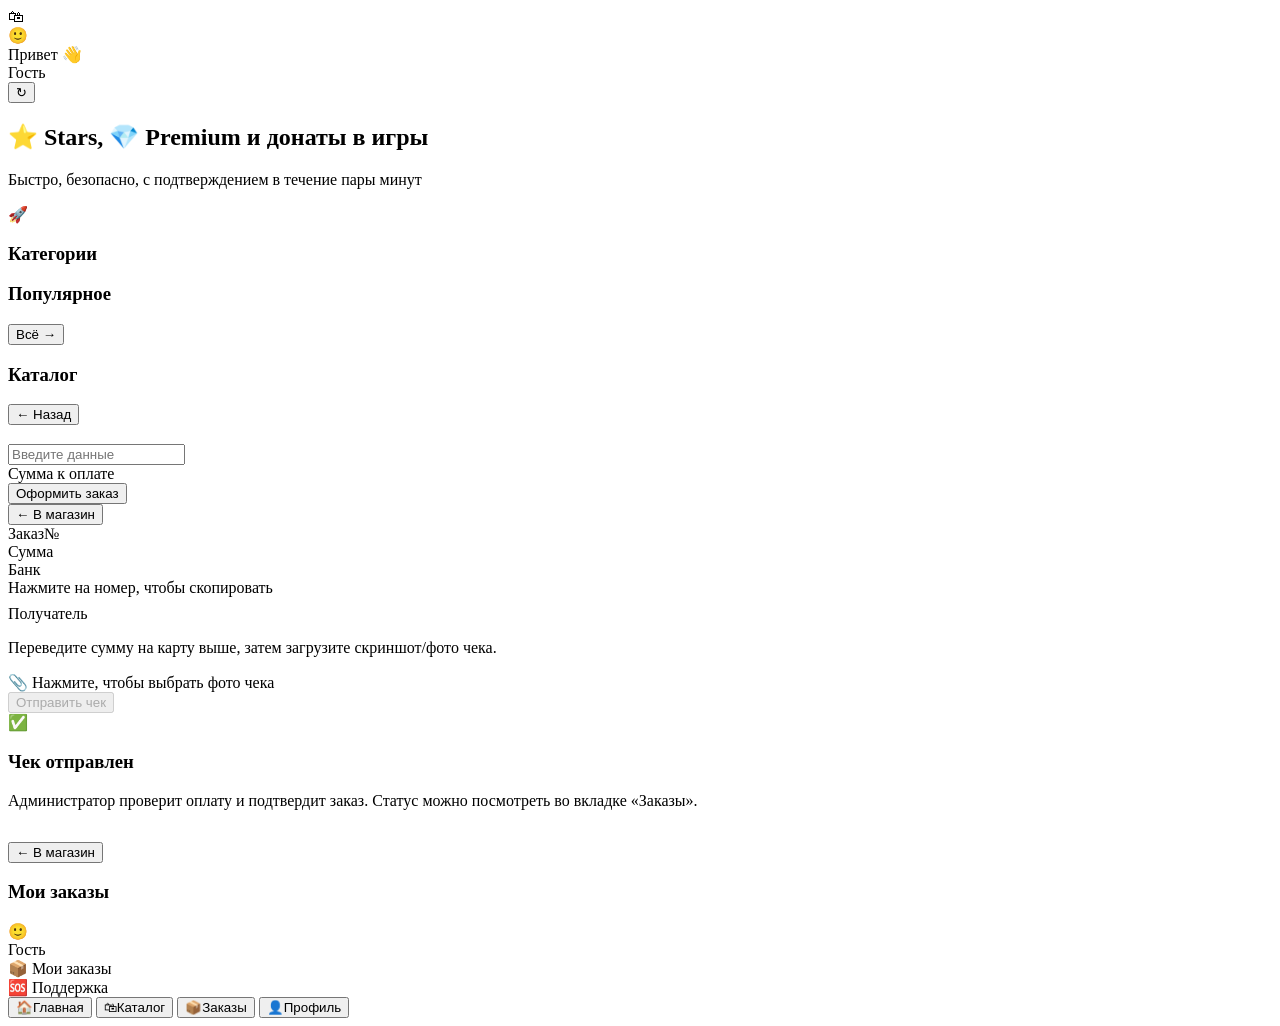
==== webapp/static/index.html @ 7ec76e39 "Redesign Mini App UI to match modern top-up shop style Replace the plain single-screen catalog with " ====
<!doctype html>
<html lang="ru">
<head>
  <meta charset="utf-8">
  <meta name="viewport" content="width=device-width, initial-scale=1, viewport-fit=cover">
  <title>Магазин</title>
  <link rel="stylesheet" href="/style.css">
  <script src="https://telegram.org/js/telegram-web-app.js"></script>
</head>
<body>

  <div id="splash">
    <div class="logo-circle">🛍</div>
    <div class="spinner"></div>
  </div>

  <div id="app" class="hidden">

    <div class="topbar">
      <div class="topbar-user">
        <div class="avatar" id="topbar-avatar">🙂</div>
        <div>
          <div class="topbar-greeting">Привет 👋</div>
          <div class="topbar-name" id="topbar-name">Гость</div>
        </div>
      </div>
      <button class="icon-btn" id="btn-refresh">↻</button>
    </div>

    <!-- HOME -->
    <div id="screen-home" class="screen">
      <div class="banner">
        <h2>⭐ Stars, 💎 Premium и донаты в игры</h2>
        <p>Быстро, безопасно, с подтверждением в течение пары минут</p>
        <div class="banner-emoji">🚀</div>
      </div>

      <div class="section-header">
        <h3>Категории</h3>
      </div>
      <div id="home-categories" class="cat-grid"></div>

      <div class="section-header">
        <h3>Популярное</h3>
        <button class="section-link" data-nav="catalog">Всё →</button>
      </div>
      <div id="home-popular" class="product-grid"></div>
    </div>

    <!-- CATALOG -->
    <div id="screen-catalog" class="screen hidden">
      <div class="section-header" style="margin-top:0;">
        <h3>Каталог</h3>
      </div>
      <div id="tabs" class="tabs"></div>
      <div id="products" class="product-grid"></div>
    </div>

    <!-- ORDER (recipient) -->
    <div id="screen-order" class="screen hidden">
      <button class="back-link" data-back="catalog">← Назад</button>
      <div class="panel">
        <h3 id="order-title" style="margin-bottom:10px;"></h3>
        <div id="order-recipient-field" class="field hidden">
          <label id="order-recipient-label"></label>
          <input id="order-recipient-input" type="text" placeholder="Введите данные">
        </div>
        <div class="row"><span class="label">Сумма к оплате</span><span class="value" id="order-price"></span></div>
      </div>
      <button id="btn-create-order" class="primary-btn">Оформить заказ</button>
    </div>

    <!-- PAYMENT -->
    <div id="screen-payment" class="screen hidden">
      <button class="back-link" data-back="home">← В магазин</button>
      <div class="panel">
        <div class="row"><span class="label">Заказ</span><span class="value">№<span id="pay-order-id"></span></span></div>
        <div class="row"><span class="label">Сумма</span><span class="value" id="pay-amount"></span></div>
      </div>
      <div class="panel">
        <div class="row"><span class="label">Банк</span><span class="value" id="pay-bank"></span></div>
        <div class="card-number" id="pay-card-number"></div>
        <div class="copy-hint">Нажмите на номер, чтобы скопировать</div>
        <div class="row" style="margin-top:8px;"><span class="label">Получатель</span><span class="value" id="pay-holder"></span></div>
      </div>
      <p class="muted">Переведите сумму на карту выше, затем загрузите скриншот/фото чека.</p>
      <div class="upload-box" id="upload-box">
        📎 Нажмите, чтобы выбрать фото чека
        <input type="file" id="receipt-input" accept="image/*" style="display:none">
      </div>
      <button id="btn-send-receipt" class="primary-btn" disabled>Отправить чек</button>
    </div>

    <!-- DONE -->
    <div id="screen-done" class="screen hidden">
      <div class="status-banner">
        <div class="big-emoji">✅</div>
        <h3>Чек отправлен</h3>
        <p class="muted">Администратор проверит оплату и подтвердит заказ. Статус можно посмотреть во вкладке «Заказы».</p>
      </div>
      <button class="back-link" data-back="home" style="margin-top:16px;">← В магазин</button>
    </div>

    <!-- ORDERS -->
    <div id="screen-orders" class="screen hidden">
      <div class="section-header" style="margin-top:0;">
        <h3>Мои заказы</h3>
      </div>
      <div id="orders-list"></div>
    </div>

    <!-- PROFILE -->
    <div id="screen-profile" class="screen hidden">
      <div class="profile-header">
        <div class="avatar" id="profile-avatar">🙂</div>
        <div class="name" id="profile-name">Гость</div>
        <div class="username" id="profile-username"></div>
      </div>
      <div class="profile-actions">
        <div class="profile-action" data-nav="orders"><span class="emoji">📦</span> Мои заказы</div>
        <div class="profile-action" id="btn-support"><span class="emoji">🆘</span> Поддержка</div>
      </div>
    </div>

  </div>

  <div class="bottom-nav">
    <button class="nav-btn active" data-nav="home"><span class="nav-emoji">🏠</span>Главная</button>
    <button class="nav-btn" data-nav="catalog"><span class="nav-emoji">🛍</span>Каталог</button>
    <button class="nav-btn" data-nav="orders"><span class="nav-emoji">📦</span>Заказы</button>
    <button class="nav-btn" data-nav="profile"><span class="nav-emoji">👤</span>Профиль</button>
  </div>

  <script src="/app.js"></script>
</body>
</html>
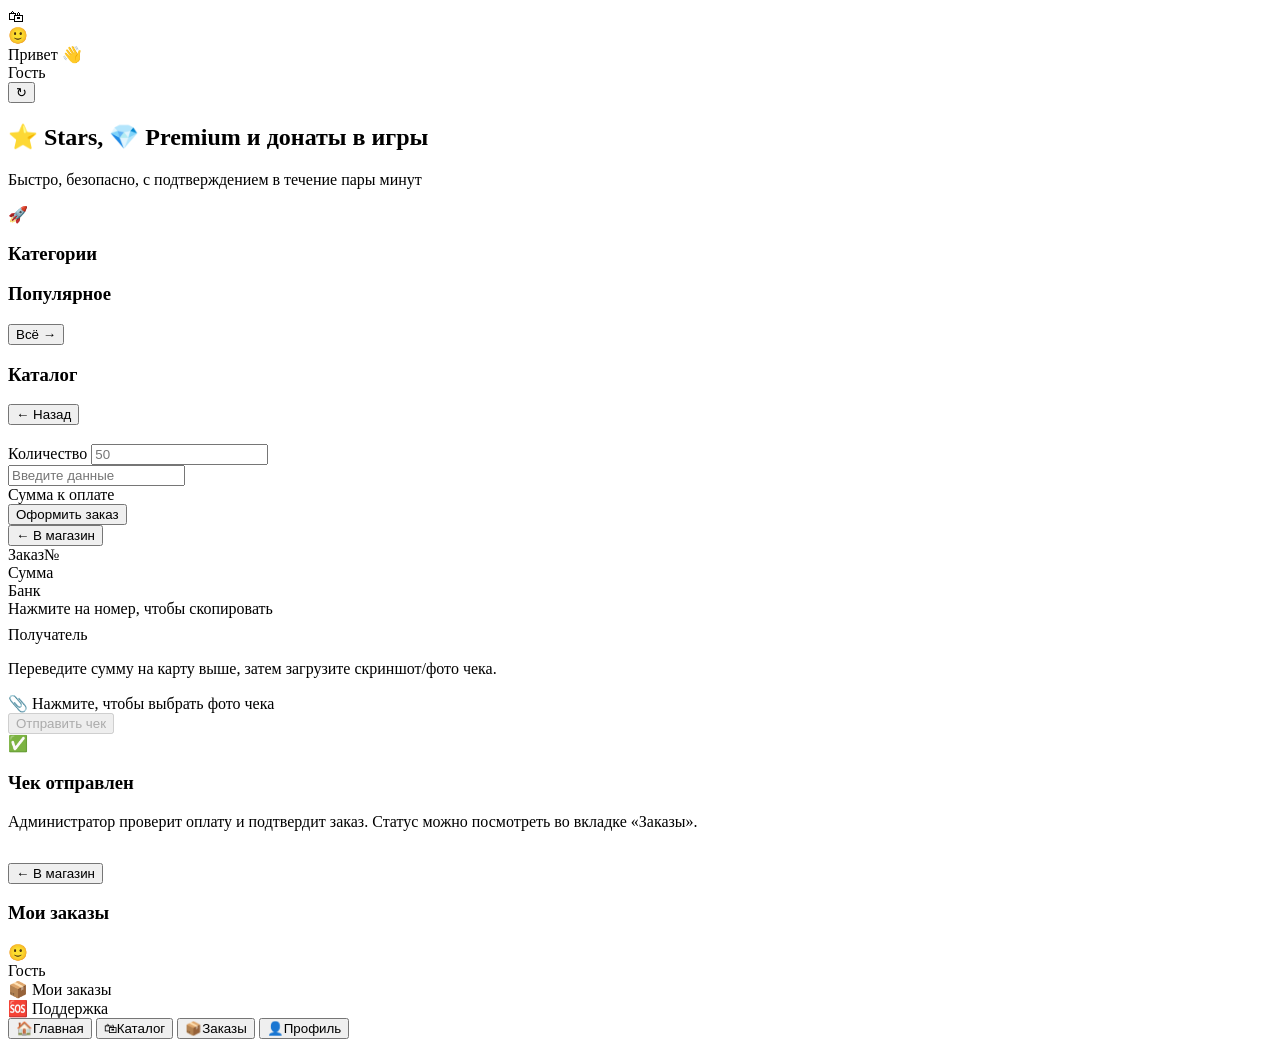
==== commit 339d1e3b: "Add variable-quantity pricing (Stars) and update Premium prices Stars are sold from 50 pcs upward at" ====
--- a/webapp/static/index.html
+++ b/webapp/static/index.html
@@ -4,7 +4,7 @@
   <meta charset="utf-8">
   <meta name="viewport" content="width=device-width, initial-scale=1, viewport-fit=cover">
   <title>Магазин</title>
-  <link rel="stylesheet" href="/style.css">
+  <link rel="stylesheet" href="/style.css?v=3">
   <script src="https://telegram.org/js/telegram-web-app.js"></script>
 </head>
 <body>
@@ -61,6 +61,10 @@
       <button class="back-link" data-back="catalog">← Назад</button>
       <div class="panel">
         <h3 id="order-title" style="margin-bottom:10px;"></h3>
+        <div id="order-quantity-field" class="field hidden">
+          <label id="order-quantity-label">Количество</label>
+          <input id="order-quantity-input" type="number" inputmode="numeric" placeholder="50">
+        </div>
         <div id="order-recipient-field" class="field hidden">
           <label id="order-recipient-label"></label>
           <input id="order-recipient-input" type="text" placeholder="Введите данные">
@@ -131,6 +135,6 @@
     <button class="nav-btn" data-nav="profile"><span class="nav-emoji">👤</span>Профиль</button>
   </div>
 
-  <script src="/app.js"></script>
+  <script src="/app.js?v=3"></script>
 </body>
 </html>
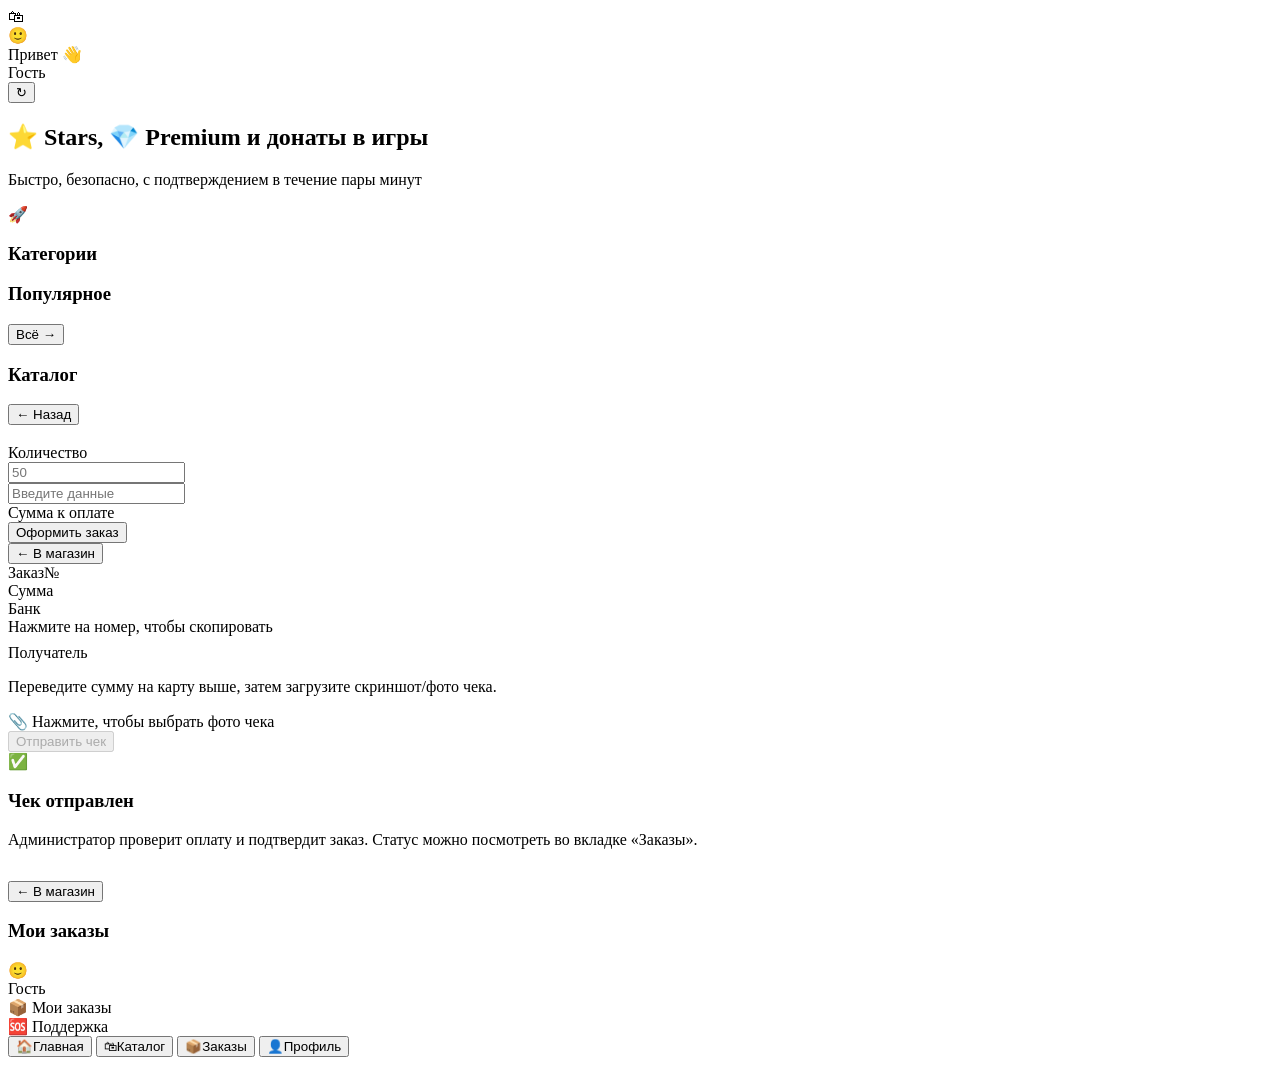
==== commit eaa3ef45: "Add quick quantity presets for Stars and fix bottom nav overlap Quantity picker for variable-price p" ====
--- a/webapp/static/index.html
+++ b/webapp/static/index.html
@@ -4,7 +4,7 @@
   <meta charset="utf-8">
   <meta name="viewport" content="width=device-width, initial-scale=1, viewport-fit=cover">
   <title>Магазин</title>
-  <link rel="stylesheet" href="/style.css?v=3">
+  <link rel="stylesheet" href="/style.css?v=4">
   <script src="https://telegram.org/js/telegram-web-app.js"></script>
 </head>
 <body>
@@ -63,6 +63,7 @@
         <h3 id="order-title" style="margin-bottom:10px;"></h3>
         <div id="order-quantity-field" class="field hidden">
           <label id="order-quantity-label">Количество</label>
+          <div id="qty-presets" class="qty-presets"></div>
           <input id="order-quantity-input" type="number" inputmode="numeric" placeholder="50">
         </div>
         <div id="order-recipient-field" class="field hidden">
@@ -135,6 +136,6 @@
     <button class="nav-btn" data-nav="profile"><span class="nav-emoji">👤</span>Профиль</button>
   </div>
 
-  <script src="/app.js?v=3"></script>
+  <script src="/app.js?v=4"></script>
 </body>
 </html>
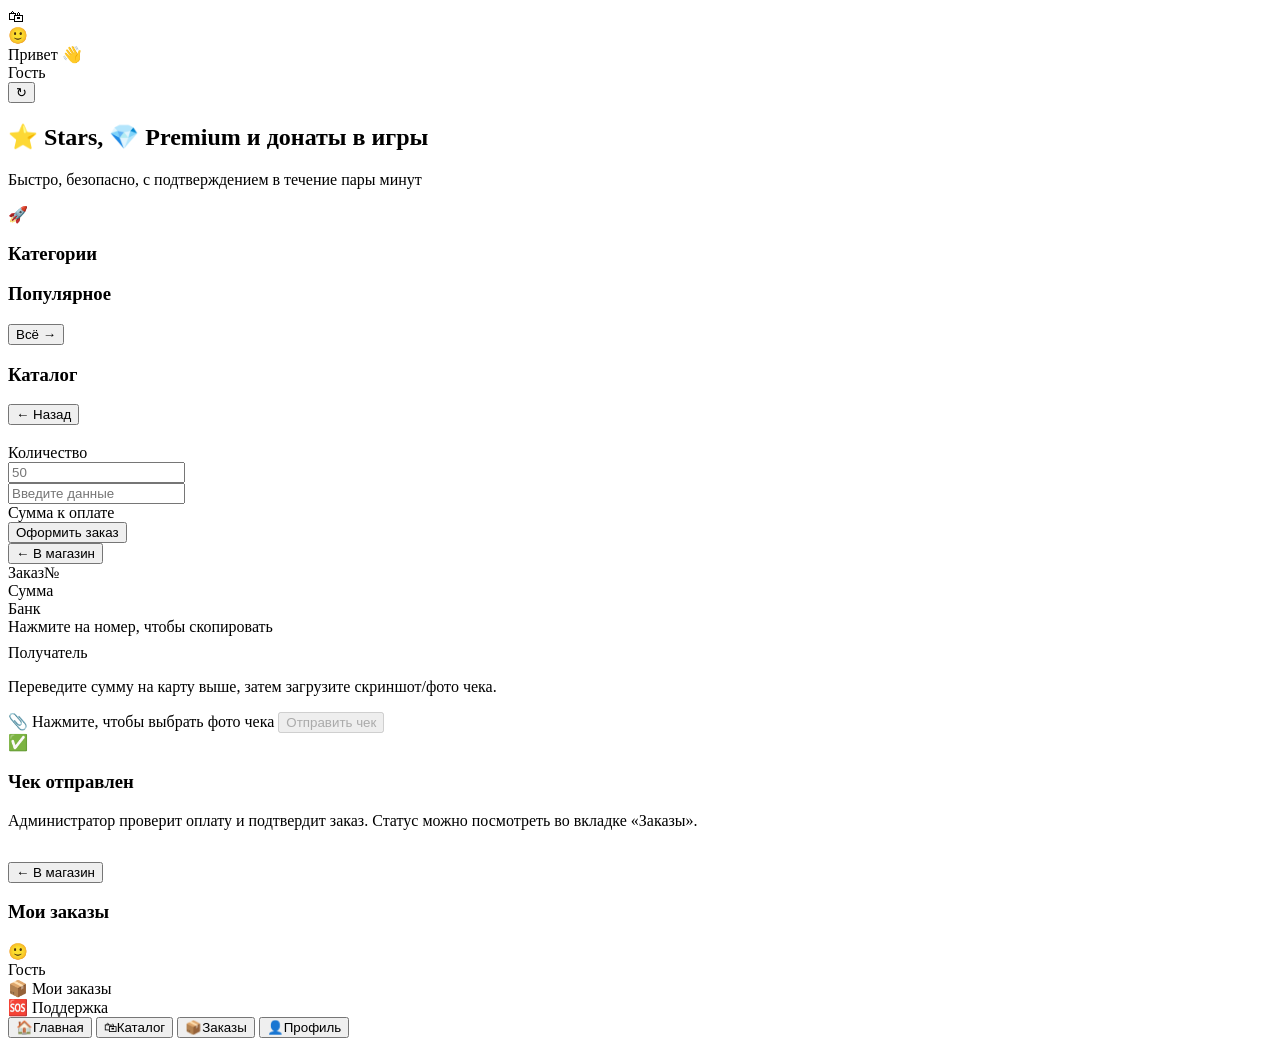
==== commit 1e013f6c: "Fix receipt upload not opening the file picker in Telegram WebView Triggering a hidden <input type="" ====
--- a/webapp/static/index.html
+++ b/webapp/static/index.html
@@ -4,7 +4,7 @@
   <meta charset="utf-8">
   <meta name="viewport" content="width=device-width, initial-scale=1, viewport-fit=cover">
   <title>Магазин</title>
-  <link rel="stylesheet" href="/style.css?v=4">
+  <link rel="stylesheet" href="/style.css?v=6">
   <script src="https://telegram.org/js/telegram-web-app.js"></script>
 </head>
 <body>
@@ -15,6 +15,7 @@
   </div>
 
   <div id="app" class="hidden">
+   <div id="scroll-area">
 
     <div class="topbar">
       <div class="topbar-user">
@@ -89,10 +90,10 @@
         <div class="row" style="margin-top:8px;"><span class="label">Получатель</span><span class="value" id="pay-holder"></span></div>
       </div>
       <p class="muted">Переведите сумму на карту выше, затем загрузите скриншот/фото чека.</p>
-      <div class="upload-box" id="upload-box">
+      <label class="upload-box" id="upload-box" for="receipt-input">
         📎 Нажмите, чтобы выбрать фото чека
-        <input type="file" id="receipt-input" accept="image/*" style="display:none">
-      </div>
+      </label>
+      <input type="file" id="receipt-input" accept="image/*" style="position:absolute; width:1px; height:1px; opacity:0; pointer-events:none;">
       <button id="btn-send-receipt" class="primary-btn" disabled>Отправить чек</button>
     </div>
 
@@ -127,15 +128,16 @@
       </div>
     </div>
 
-  </div>
+   </div>
 
-  <div class="bottom-nav">
+   <div class="bottom-nav">
     <button class="nav-btn active" data-nav="home"><span class="nav-emoji">🏠</span>Главная</button>
     <button class="nav-btn" data-nav="catalog"><span class="nav-emoji">🛍</span>Каталог</button>
     <button class="nav-btn" data-nav="orders"><span class="nav-emoji">📦</span>Заказы</button>
     <button class="nav-btn" data-nav="profile"><span class="nav-emoji">👤</span>Профиль</button>
+   </div>
   </div>
 
-  <script src="/app.js?v=4"></script>
+  <script src="/app.js?v=6"></script>
 </body>
 </html>
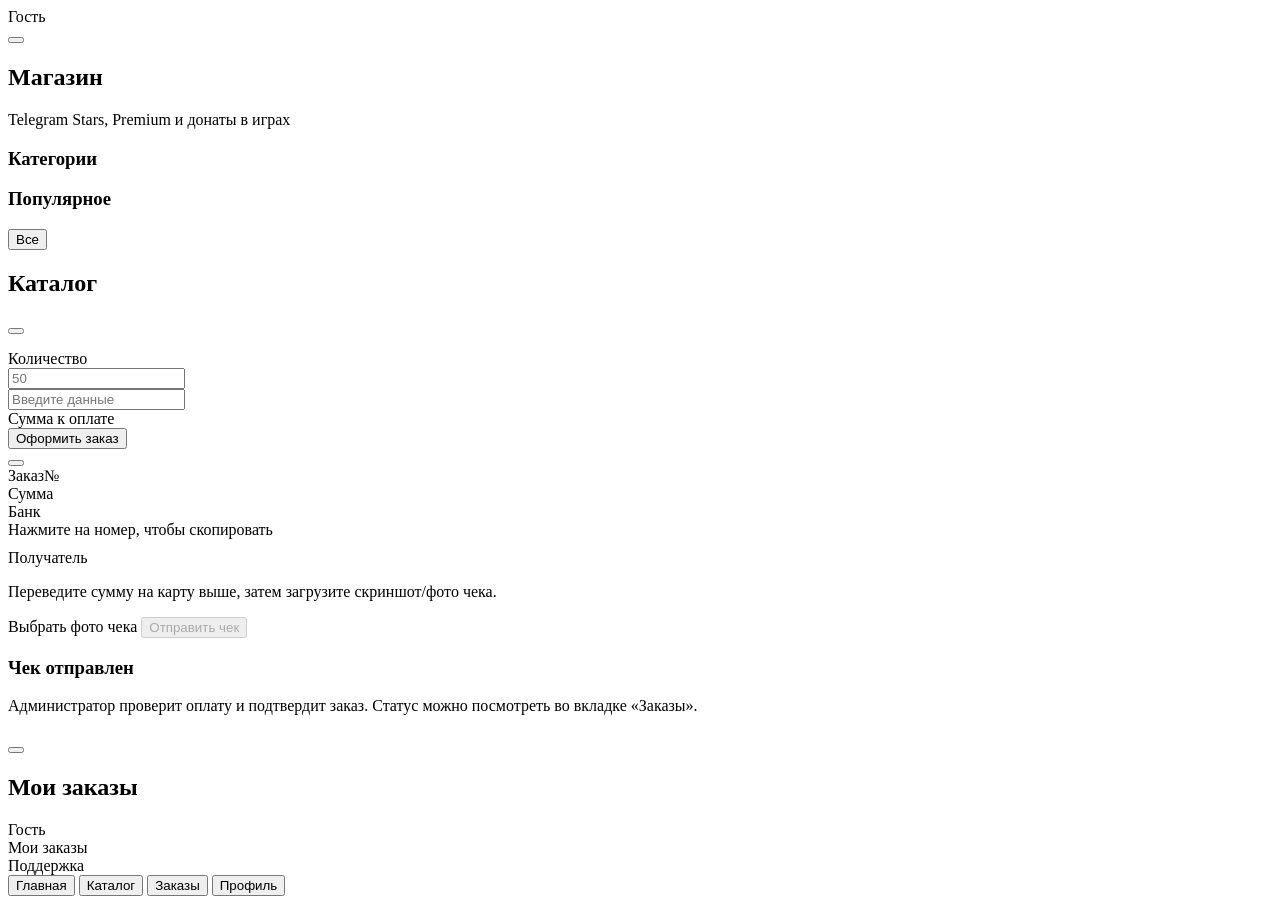
==== commit 2732b4f6: "Redesign Mini App into a minimal, professional dark UI Replaces the emoji-and-gradient look with a r" ====
--- a/webapp/static/index.html
+++ b/webapp/static/index.html
@@ -4,13 +4,12 @@
   <meta charset="utf-8">
   <meta name="viewport" content="width=device-width, initial-scale=1, viewport-fit=cover">
   <title>Магазин</title>
-  <link rel="stylesheet" href="/style.css?v=6">
+  <link rel="stylesheet" href="/style.css?v=7">
   <script src="https://telegram.org/js/telegram-web-app.js"></script>
 </head>
 <body>
 
   <div id="splash">
-    <div class="logo-circle">🛍</div>
     <div class="spinner"></div>
   </div>
 
@@ -19,21 +18,17 @@
 
     <div class="topbar">
       <div class="topbar-user">
-        <div class="avatar" id="topbar-avatar">🙂</div>
-        <div>
-          <div class="topbar-greeting">Привет 👋</div>
-          <div class="topbar-name" id="topbar-name">Гость</div>
-        </div>
+        <div class="avatar" id="topbar-avatar"></div>
+        <div class="topbar-name" id="topbar-name">Гость</div>
       </div>
-      <button class="icon-btn" id="btn-refresh">↻</button>
+      <button class="icon-btn" id="btn-refresh"></button>
     </div>
 
     <!-- HOME -->
     <div id="screen-home" class="screen">
-      <div class="banner">
-        <h2>⭐ Stars, 💎 Premium и донаты в игры</h2>
-        <p>Быстро, безопасно, с подтверждением в течение пары минут</p>
-        <div class="banner-emoji">🚀</div>
+      <div class="page-heading">
+        <h2>Магазин</h2>
+        <p>Telegram Stars, Premium и донаты в играх</p>
       </div>
 
       <div class="section-header">
@@ -43,15 +38,15 @@
 
       <div class="section-header">
         <h3>Популярное</h3>
-        <button class="section-link" data-nav="catalog">Всё →</button>
+        <button class="section-link" data-nav="catalog">Все</button>
       </div>
       <div id="home-popular" class="product-grid"></div>
     </div>
 
     <!-- CATALOG -->
     <div id="screen-catalog" class="screen hidden">
-      <div class="section-header" style="margin-top:0;">
-        <h3>Каталог</h3>
+      <div class="page-heading">
+        <h2>Каталог</h2>
       </div>
       <div id="tabs" class="tabs"></div>
       <div id="products" class="product-grid"></div>
@@ -59,9 +54,9 @@
 
     <!-- ORDER (recipient) -->
     <div id="screen-order" class="screen hidden">
-      <button class="back-link" data-back="catalog">← Назад</button>
+      <button class="back-link" data-back="catalog" data-label="Назад"></button>
       <div class="panel">
-        <h3 id="order-title" style="margin-bottom:10px;"></h3>
+        <h3 id="order-title" style="font-size:15px; font-weight:600; margin-bottom:12px;"></h3>
         <div id="order-quantity-field" class="field hidden">
           <label id="order-quantity-label">Количество</label>
           <div id="qty-presets" class="qty-presets"></div>
@@ -78,7 +73,7 @@
 
     <!-- PAYMENT -->
     <div id="screen-payment" class="screen hidden">
-      <button class="back-link" data-back="home">← В магазин</button>
+      <button class="back-link" data-back="home" data-label="В магазин"></button>
       <div class="panel">
         <div class="row"><span class="label">Заказ</span><span class="value">№<span id="pay-order-id"></span></span></div>
         <div class="row"><span class="label">Сумма</span><span class="value" id="pay-amount"></span></div>
@@ -87,12 +82,10 @@
         <div class="row"><span class="label">Банк</span><span class="value" id="pay-bank"></span></div>
         <div class="card-number" id="pay-card-number"></div>
         <div class="copy-hint">Нажмите на номер, чтобы скопировать</div>
-        <div class="row" style="margin-top:8px;"><span class="label">Получатель</span><span class="value" id="pay-holder"></span></div>
+        <div class="row" style="margin-top:10px;"><span class="label">Получатель</span><span class="value" id="pay-holder"></span></div>
       </div>
       <p class="muted">Переведите сумму на карту выше, затем загрузите скриншот/фото чека.</p>
-      <label class="upload-box" id="upload-box" for="receipt-input">
-        📎 Нажмите, чтобы выбрать фото чека
-      </label>
+      <label class="upload-box" id="upload-box" for="receipt-input"><span id="upload-box-icon"></span><span id="upload-box-text">Выбрать фото чека</span></label>
       <input type="file" id="receipt-input" accept="image/*" style="position:absolute; width:1px; height:1px; opacity:0; pointer-events:none;">
       <button id="btn-send-receipt" class="primary-btn" disabled>Отправить чек</button>
     </div>
@@ -100,17 +93,17 @@
     <!-- DONE -->
     <div id="screen-done" class="screen hidden">
       <div class="status-banner">
-        <div class="big-emoji">✅</div>
+        <div class="status-icon" id="done-icon"></div>
         <h3>Чек отправлен</h3>
         <p class="muted">Администратор проверит оплату и подтвердит заказ. Статус можно посмотреть во вкладке «Заказы».</p>
       </div>
-      <button class="back-link" data-back="home" style="margin-top:16px;">← В магазин</button>
+      <button class="back-link" data-back="home" data-label="В магазин" style="margin-top:16px;"></button>
     </div>
 
     <!-- ORDERS -->
     <div id="screen-orders" class="screen hidden">
-      <div class="section-header" style="margin-top:0;">
-        <h3>Мои заказы</h3>
+      <div class="page-heading">
+        <h2>Мои заказы</h2>
       </div>
       <div id="orders-list"></div>
     </div>
@@ -118,26 +111,34 @@
     <!-- PROFILE -->
     <div id="screen-profile" class="screen hidden">
       <div class="profile-header">
-        <div class="avatar" id="profile-avatar">🙂</div>
+        <div class="avatar" id="profile-avatar"></div>
         <div class="name" id="profile-name">Гость</div>
         <div class="username" id="profile-username"></div>
       </div>
       <div class="profile-actions">
-        <div class="profile-action" data-nav="orders"><span class="emoji">📦</span> Мои заказы</div>
-        <div class="profile-action" id="btn-support"><span class="emoji">🆘</span> Поддержка</div>
+        <div class="profile-action" data-nav="orders">
+          <span class="icon" id="profile-orders-icon"></span>
+          <span>Мои заказы</span>
+          <span class="chevron" id="profile-chevron-1"></span>
+        </div>
+        <div class="profile-action" id="btn-support">
+          <span class="icon" id="profile-support-icon"></span>
+          <span>Поддержка</span>
+          <span class="chevron" id="profile-chevron-2"></span>
+        </div>
       </div>
     </div>
 
    </div>
 
    <div class="bottom-nav">
-    <button class="nav-btn active" data-nav="home"><span class="nav-emoji">🏠</span>Главная</button>
-    <button class="nav-btn" data-nav="catalog"><span class="nav-emoji">🛍</span>Каталог</button>
-    <button class="nav-btn" data-nav="orders"><span class="nav-emoji">📦</span>Заказы</button>
-    <button class="nav-btn" data-nav="profile"><span class="nav-emoji">👤</span>Профиль</button>
+    <button class="nav-btn active" data-nav="home" data-icon="home">Главная</button>
+    <button class="nav-btn" data-nav="catalog" data-icon="grid">Каталог</button>
+    <button class="nav-btn" data-nav="orders" data-icon="package">Заказы</button>
+    <button class="nav-btn" data-nav="profile" data-icon="user">Профиль</button>
    </div>
   </div>
 
-  <script src="/app.js?v=6"></script>
+  <script src="/app.js?v=7"></script>
 </body>
 </html>
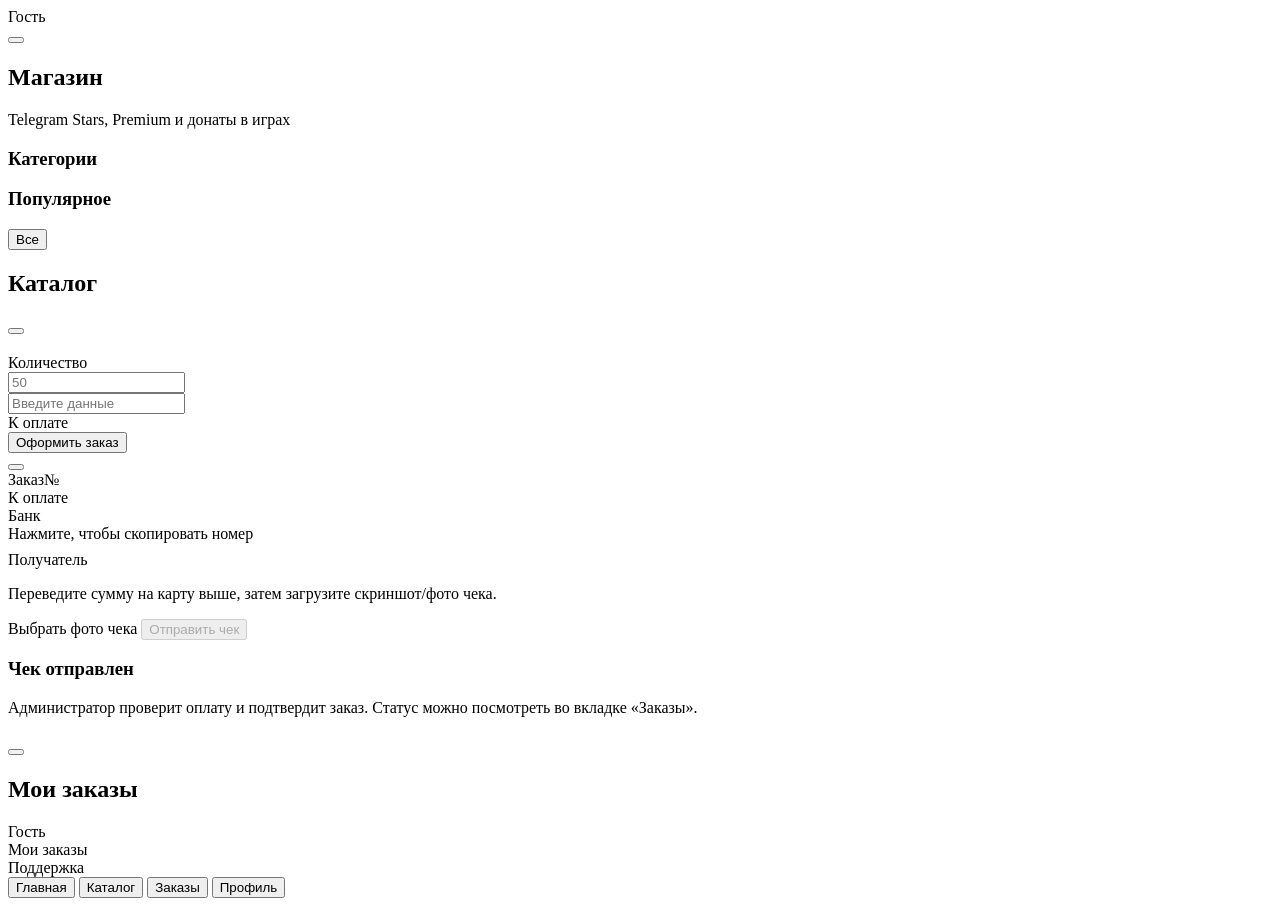
==== commit 0c74f4b9: "Polish Mini App design: near-monochrome palette, depth, micro-interactions Second design pass on top" ====
--- a/webapp/static/index.html
+++ b/webapp/static/index.html
@@ -4,12 +4,13 @@
   <meta charset="utf-8">
   <meta name="viewport" content="width=device-width, initial-scale=1, viewport-fit=cover">
   <title>Магазин</title>
-  <link rel="stylesheet" href="/style.css?v=7">
+  <link rel="stylesheet" href="/style.css?v=8">
   <script src="https://telegram.org/js/telegram-web-app.js"></script>
 </head>
 <body>
 
   <div id="splash">
+    <div class="mark" id="splash-mark"></div>
     <div class="spinner"></div>
   </div>
 
@@ -56,7 +57,7 @@
     <div id="screen-order" class="screen hidden">
       <button class="back-link" data-back="catalog" data-label="Назад"></button>
       <div class="panel">
-        <h3 id="order-title" style="font-size:15px; font-weight:600; margin-bottom:12px;"></h3>
+        <h3 class="panel-title" id="order-title"></h3>
         <div id="order-quantity-field" class="field hidden">
           <label id="order-quantity-label">Количество</label>
           <div id="qty-presets" class="qty-presets"></div>
@@ -66,7 +67,7 @@
           <label id="order-recipient-label"></label>
           <input id="order-recipient-input" type="text" placeholder="Введите данные">
         </div>
-        <div class="row"><span class="label">Сумма к оплате</span><span class="value" id="order-price"></span></div>
+        <div class="row divider emphasis"><span class="label">К оплате</span><span class="value" id="order-price"></span></div>
       </div>
       <button id="btn-create-order" class="primary-btn">Оформить заказ</button>
     </div>
@@ -76,13 +77,16 @@
       <button class="back-link" data-back="home" data-label="В магазин"></button>
       <div class="panel">
         <div class="row"><span class="label">Заказ</span><span class="value">№<span id="pay-order-id"></span></span></div>
-        <div class="row"><span class="label">Сумма</span><span class="value" id="pay-amount"></span></div>
+        <div class="row divider emphasis"><span class="label">К оплате</span><span class="value" id="pay-amount"></span></div>
       </div>
       <div class="panel">
         <div class="row"><span class="label">Банк</span><span class="value" id="pay-bank"></span></div>
-        <div class="card-number" id="pay-card-number"></div>
-        <div class="copy-hint">Нажмите на номер, чтобы скопировать</div>
-        <div class="row" style="margin-top:10px;"><span class="label">Получатель</span><span class="value" id="pay-holder"></span></div>
+        <div class="card-number" id="pay-card-number">
+          <span id="pay-card-number-text"></span>
+          <span id="pay-card-copy-icon"></span>
+        </div>
+        <div class="copy-hint" id="copy-hint">Нажмите, чтобы скопировать номер</div>
+        <div class="row" style="margin-top:8px;"><span class="label">Получатель</span><span class="value" id="pay-holder"></span></div>
       </div>
       <p class="muted">Переведите сумму на карту выше, затем загрузите скриншот/фото чека.</p>
       <label class="upload-box" id="upload-box" for="receipt-input"><span id="upload-box-icon"></span><span id="upload-box-text">Выбрать фото чека</span></label>
